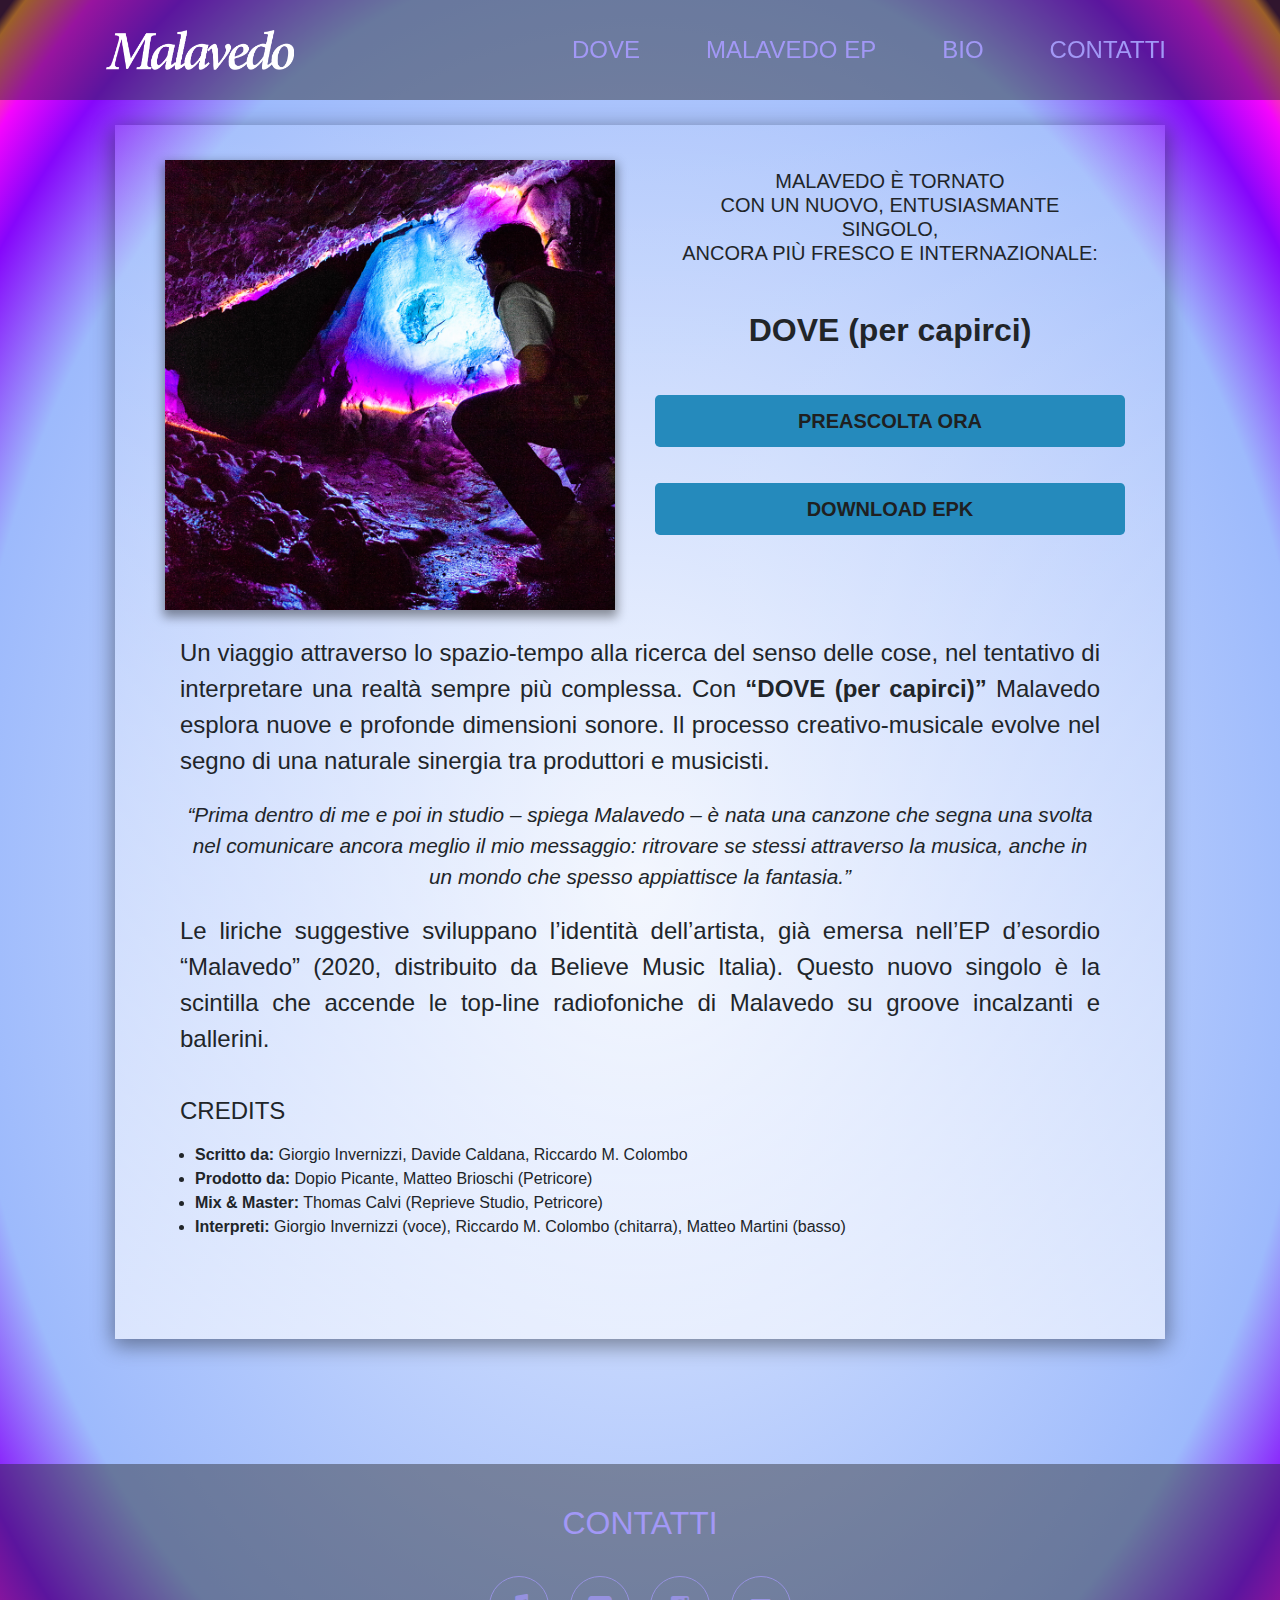
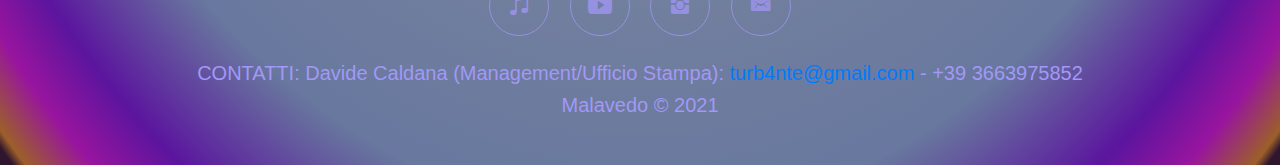
==== index.html @ f66ec800 "text fix" ====
<!DOCTYPE html>
<html>

<head>
    <meta charset="utf-8">
    <meta name="viewport" content="width=device-width, initial-scale=1.0, shrink-to-fit=no">
    <title>Malavedo - DOVE (per capirci)</title>
    <meta property="og:title" content="Malavedo" />
    <meta property="og:type" content="website" />
    <meta property="og:image" content="https://i1.sndcdn.com/artworks-v2FsKW2fIOmvH3f9-vyyWFQ-t500x500.jpg" />
    <meta property="og:url" content="https://malavedo.github.io/" />
    <meta property="og:description" content="Malavedo sta per rilasciare il nuovo singolo “DOVE (per capirci)”, risultato delle contaminazioni disco funk e lofi all’immaginario indie pop a cui fa riferimento." />
    <link rel="stylesheet" href="/assets/bootstrap/css/bootstrap.min.css">
    <link rel="stylesheet" href="/assets/fonts/ionicons.min.css">
    <link rel="stylesheet" href="/assets/css/Footer-Basic.css">
    <link rel="stylesheet" href="/assets/css/Navigation-Clean.css">
    <link rel="stylesheet" href="/assets/css/dove.css">
</head>

<body>
    <nav class="navbar navbar-light navbar-expand-lg navigation-clean fixed-top">
        <div class="container-fluid navbar-container"><a class="navbar-brand" href="/index.html"><img src="/assets/img/nome-orizz-bianco.png"></a><button data-toggle="collapse" class="navbar-toggler" data-target="#navcol-1"><span class="sr-only">Toggle navigation</span><span class="navbar-toggler-icon"></span></button>
            <div
                class="collapse navbar-collapse" id="navcol-1">
                <ul class="nav navbar-nav ml-auto">
                    <li class="nav-item">
                        <a class="nav-link" href="/index.html">
                            <h4 class="section-link">DOVE</h4>
                        </a>
                    </li>
                    <li class="nav-item">
                        <a class="nav-link" href="/malavedo-ep.html">
                            <h4 class="section-link">MALAVEDO EP</h4>
                        </a>
                    </li>
                    <li class="nav-item">
                        <a class="nav-link" href="/malavedo-bio.html">
                            <h4 class="section-link">BIO</h4>
                        </a>
                    </li>
                    <li class="nav-item">
                        <a class="nav-link" href="#CONTATTI">
                            <h4 class="section-link">CONTATTI</h4>
                        </a>
                    </li>
                </ul>
        </div>
        </div>
    </nav>
    <div class="container-fluid d-flex flex-column justify-content-around align-items-center">
        <div class="separator"></div>
        <div class="row block">
            <div class="col-md-12 col-lg-6 d-flex justify-content-center align-items-center cover-display"><img class="img-fluid cover" src="/assets/img/cover-dove.jpg"></div>
            <div class="col-md-12 col-lg-6 d-flex flex-column justify-content-around align-items-center">
                <h5 class="text-center">MALAVEDO È TORNATO<br>CON UN NUOVO, ENTUSIASMANTE SINGOLO,<br>ANCORA PIÙ FRESCO E INTERNAZIONALE:</h4>
                <h1 class="text-center" style="font-weight: bolder;">DOVE (per capirci)</h1>
                <a class="btn btn-block btn-lg presave" role="button" href="https://soundcloud.com/malavedo/dove-per-capirci-final-master/s-dWWCtQ2adMF" target="_blank">PREASCOLTA ORA</a>
                <a class="btn btn-block btn-lg presave" role="button" href="https://drive.google.com/drive/folders/1_D-41gXPr78xe6L-Khu7EOsWVPrktNWv?usp=sharing" target="_blank">DOWNLOAD EPK</a>
                <div>
                    <h6 class="text-center citazione"><br><br></h6>
                    <p class="text-right citazione"></p>
                </div>
            </div>
            <div class="col-12 text-container">
                <p class="text-justify">Un viaggio attraverso lo spazio-tempo alla ricerca del senso delle cose, nel tentativo di interpretare una realtà sempre più complessa. Con <b>“DOVE (per capirci)”</b> Malavedo esplora nuove e profonde dimensioni sonore. Il processo creativo-musicale evolve nel segno di una naturale sinergia tra produttori e musicisti.<br></p>
                <p class="text-center citazione">“Prima dentro di me e poi in studio – spiega Malavedo – è nata una canzone che segna una svolta nel comunicare ancora meglio il mio messaggio: ritrovare se stessi attraverso la musica, anche in un mondo che spesso appiattisce la fantasia.”<br></p>
                <p class="text-justify">Le liriche suggestive sviluppano l’identità dell’artista, già emersa nell’EP d’esordio “Malavedo” (2020, distribuito da Believe Music Italia). Questo nuovo singolo è la scintilla che accende le top-line radiofoniche di Malavedo su groove incalzanti e ballerini.<br></p>
                <p class="text-justify"><h4>CREDITS<br></h4>
                    <ul>
                        <li><b>Scritto da:</b> Giorgio Invernizzi, Davide Caldana, Riccardo M. Colombo</li>
                        <li><b>Prodotto da:</b> Dopio Picante, Matteo Brioschi (Petricore)</li>
                        <li><b>Mix & Master:</b> Thomas Calvi (Reprieve Studio, Petricore)</li>
                        <li><b>Interpreti:</b> Giorgio Invernizzi (voce), Riccardo M. Colombo (chitarra), Matteo Martini (basso)</li>
                    </ul><br></p>
            </div>
        </div>
    </div>
    <div id="CONTATTI" class="separator"></div>
    <div class="footer-basic">
        <h1 class="copyright" style="color: FB8D27;">CONTATTI</h1>
        <footer>
            <div class="social">
                <a class="d-inline-flex justify-content-center align-items-center" target="_blank" href="https://backl.ink/147158597"><i class="icon ion-music-note"></i></a>
                <a class="d-inline-flex justify-content-center align-items-center" target="_blank" href="https://www.youtube.com/channel/UCxhGLUmWALR99XXpZY4_KVw"><i class="icon ion-social-youtube"></i></a>
                <a class="d-inline-flex justify-content-center align-items-center" target="_blank" href="https://www.instagram.com/malavedo/"><i class="icon ion-social-instagram"></i></a>
                <a class="d-inline-flex justify-content-center align-items-center" target="_blank" href="mailto:turb4nte@gmail.com"><i class="icon ion-email"></i></a>
            </div>
        </footer>
        <h5 class="copyright">CONTATTI: Davide Caldana (Management/Ufficio Stampa): <a href="mailto:turb4nte@gmail.com">turb4nte@gmail.com</a> - +39 3663975852<br></h5>
                <h5 class="copyright" style="color: FB8D27;">Malavedo © 2021<br></h5>
    </div>
    <script src="/assets/js/jquery.min.js"></script>
    <script src="/assets/bootstrap/js/bootstrap.min.js"></script>
</body>

</html>
---- assets/css/Footer-Basic.css ----
.footer-basic {
  padding: 40px 0px;
  color: #4b4c4d;
  margin: 0px -100px;
  background: rgba(39,40,45,0.45098039215686275);
}

.footer-basic ul {
  padding: 0;
  list-style: none;
  text-align: center;
  font-size: 18px;
  line-height: 1.6;
  margin-bottom: 0;
}

.footer-basic li {
  padding: 0 10px;
}

.footer-basic ul a {
  color: inherit;
  text-decoration: none;
  opacity: 0.8;
}

.footer-basic ul a:hover {
  opacity: 1;
}

.footer-basic .social {
  text-align: center;
  padding: 25px 0px;
}

.footer-basic .social > a {
  font-size: 24px;
  width: 60px;
  line-height: 40px;
  display: inline-block;
  text-align: center;
  border-radius: 50%;
  margin: 0 8px;
  opacity: 0.75;
  color: #a298f6;
  border: 1px solid #a298f6 ;
  height: 60px;
}

.footer-basic .social > a:hover {
  opacity: 0.90;
  box-shadow: 0px 0px 10px #5026a0;
  border-color: #5026a0;
}

.footer-basic .copyright {
  text-align: center;
  color: #a298f6;
  padding: 0px;
}
---- assets/css/Navigation-Clean.css ----
.navigation-clean {
  padding-top: .75rem;
  padding-bottom: .75rem;
  color: #333;
  border-radius: 0;
  box-shadow: none;
  border: none;
  margin-bottom: 0;
  background: #27282d73;
}

@media (min-width: 992px) {
  .navigation-clean {
    max-height: 100px;
  }
}

@media (min-width:768px) {
  .navigation-clean {
    padding-top: 1rem;
    padding-bottom: 1rem;
  }
}

.navigation-clean .navbar-brand {
  height: 40px;
  margin-left: 25px;
  padding: 0px;
}

.navigation-clean .navbar-brand:hover {
  color: #222;
}

.navigation-clean.navbar-dark .navbar-brand:hover {
  color: #f0f0f0;
}

.navigation-clean .navbar-brand img {
  height: 100%;
  display: inline-block;
  margin-right: 10px;
  width: auto;
}

.navigation-clean .navbar-toggler {
  border-color: #ddd;
}

.navigation-clean .navbar-toggler:hover, .navigation-clean .navbar-toggler:focus {
  background: none;
}

.navigation-clean.navbar-dark .navbar-toggler {
  border-color: #555;
}

.navigation-clean .navbar-toggler {
  color: #888;
}

.navigation-clean.navbar-dark .navbar-toggler {
  color: #eee;
}

.navigation-clean .navbar-collapse, .navigation-clean .form-inline {
  border-top-color: #ddd;
}

.navigation-clean.navbar-dark .navbar-collapse, .navigation-clean.navbar-dark .form-inline {
  border-top-color: #333;
}

.navigation-clean .navbar-nav > .active > a, .navigation-clean .navbar-nav > .show > a {
  background: none;
  box-shadow: none;
}

.navigation-clean.navbar-light .navbar-nav .nav-link.active, .navigation-clean.navbar-light .navbar-nav .nav-link.active:focus, .navigation-clean.navbar-light .navbar-nav .nav-link.active:hover {
  color: #a99ec2ff;
  box-shadow: none;
  background: none;
  pointer-events: none;
}

.navigation-clean.navbar .navbar-nav .nav-link {
  color: #a298f6ff;
}

.navigation-clean.navbar-light .navbar-nav .nav-link:focus, .navigation-clean.navbar-light .navbar-nav .nav-link:hover {
  background-color: transparent;
  text-shadow: 0px 0px 10px #5026a0ff;
}

@media (min-width:768px) {
  .navigation-clean .navbar-nav .show .dropdown-menu {
    box-shadow: 0 4px 8px rgba(0,0,0,.1);
  }
}

@media (max-width:767px) {
  .navigation-clean .navbar-nav .show .dropdown-menu .dropdown-item {
    color: #37434d;
    padding-top: .8rem;
    padding-bottom: .8rem;
    line-height: 1;
  }
}

.navigation-clean .dropdown-menu .dropdown-item:focus, .navigation-clean .dropdown-menu .dropdown-item {
  line-height: 2;
  color: #37434d;
}

.navigation-clean .dropdown-menu .dropdown-item:focus, .navigation-clean .dropdown-menu .dropdown-item:hover {
  background: #eee;
  color: inherit;
}

.navigation-clean.navbar-dark {
  background-color: #1f2021;
  color: #fff;
}

.navigation-clean.navbar-dark .navbar-nav a.active, .navigation-clean.navbar-dark .navbar-nav a.active:focus, .navigation-clean.navbar-dark .navbar-nav a.active:hover {
  color: #8f8f8f;
  box-shadow: none;
  background: none;
  pointer-events: none;
}

.navigation-clean.navbar-dark .navbar-nav .nav-link {
  color: #dfe8ee;
}

.navigation-clean.navbar-dark .navbar-nav .nav-link:focus, .navigation-clean.navbar-dark .navbar-nav .nav-link:hover {
  color: #fff;
  background-color: transparent;
}

.navigation-clean.navbar-dark .navbar-nav > li > .dropdown-menu {
  background-color: #1f2021;
}

.navigation-clean.navbar-dark .dropdown-menu .dropdown-item:focus, .navigation-clean.navbar-dark .dropdown-menu .dropdown-item {
  color: #f2f5f8;
}

.navigation-clean.navbar-dark .dropdown-menu .dropdown-item:focus, .navigation-clean.navbar-dark .dropdown-menu .dropdown-item:hover {
  background: #363739;
}

@media (max-width:767px) {
  .navigation-clean.navbar-dark .navbar-nav .show .dropdown-menu .dropdown-item {
    color: #fff;
  }
}

@media (min-width: 576px) {
  .navbar-container {
    margin-right: 25px;
    margin-left: 25px;
  }
}

@media (min-width: 768px) {
  .navbar-container {
    margin-right: 50px;
    margin-left: 50px;
  }
}
---- assets/css/dove.css ----
:root {
  --white: #ffffffff;
  --light-violet: #a99ec2ff;
  --violet: #a298f6ff;
  --fluo-azure: #2bf7eeff;
  --light-green: #25b0a9ff;
  --light-blue: #258abcff;
  --blue: #00368cff;
  --purple: #5026a0ff;
  --semi-black: #27282dff;
  --rich-black: #000a0fff;
}

body {
  background: radial-gradient(#EBF1FE 0%, #9DBAFC 75%, #8606FB 87%, #F405FD 93%, #FB8D27 98%, #370631 99%);
  padding: 0px 100px;
}

.container, .container-fluid, .container-lg, .container-md, .container-sm, .container-xl {
  padding: 15px;
}

.cover-display {
  padding: 10px 25px;
}

.row {
  margin: 10px 20px;
}

.block {
  background: linear-gradient(rgba(255,255,255,0.1) 0%, rgba(255,255,255,0.6) 100%);
  box-shadow: 0px 5px 20px 2px rgba(0,0,0,0.4);
  padding: 25px 25px;
  padding-bottom: 20px;
  margin-left: -150px;
  margin-right: -150px;
}

@media (min-width: 576px) {
  .block {
    margin-left: -50px;
    margin-right: -50px;
  }
}

@media (min-width: 768px) {
  .block {
    padding-bottom: 40px;
    margin-left: 0px;
    margin-right: 0px;
  }
}

p {
  margin: 0px;
  padding: 10px 25px;
  font-size: 150%;
}

.cover {
  box-shadow: 0px 5px 10px 2px rgba(0,0,0,0.4);
  max-height: 65vh;
}

.h1, .h2, .h3, .h4, .h5, .h6, h1, h2, h3, h4, h5, h6 {
  padding: 10px 25px;
}

h1, .h1 {
  font-size: 200%;
}

.prod {
  margin-bottom: .5rem;
}

.description {
  padding-top: 0px;
  padding-bottom: 0px;
}

.track {
  padding: 10px 0px;
}

.section-link {
  margin-bottom: 0px;
}

.separator {
  min-height: 100px;
}

h1.citazione, h2.citazione, h3.citazione, h4.citazione, h5.citazione, h6.citazione {
  padding-bottom: 0px;
  margin-bottom: -20px;
  font-style: italic;
}

p.citazione {
  padding-top: 10px;
  margin: 0px;
  font-style: italic;
  font-size: 130%;
}

.text-container {
  margin-top: 5px;
}

a:hover .icon {
  color: #5026a0;
}

.presave {
  color: #1f2021;
  background: #258abc;
  font-weight: bold;
  padding: 10px 0px;
  margin: 10px 25px;
}

.presave:hover {
  background: #F405FD;
  box-shadow: 0px 0px 10px 2px #77117a;
}

@media (max-width: 768px) {
  .nav.navbar-nav.ml-auto {
    margin-top: 20px;
  }
}

p a {
  color: var(--purple);
}
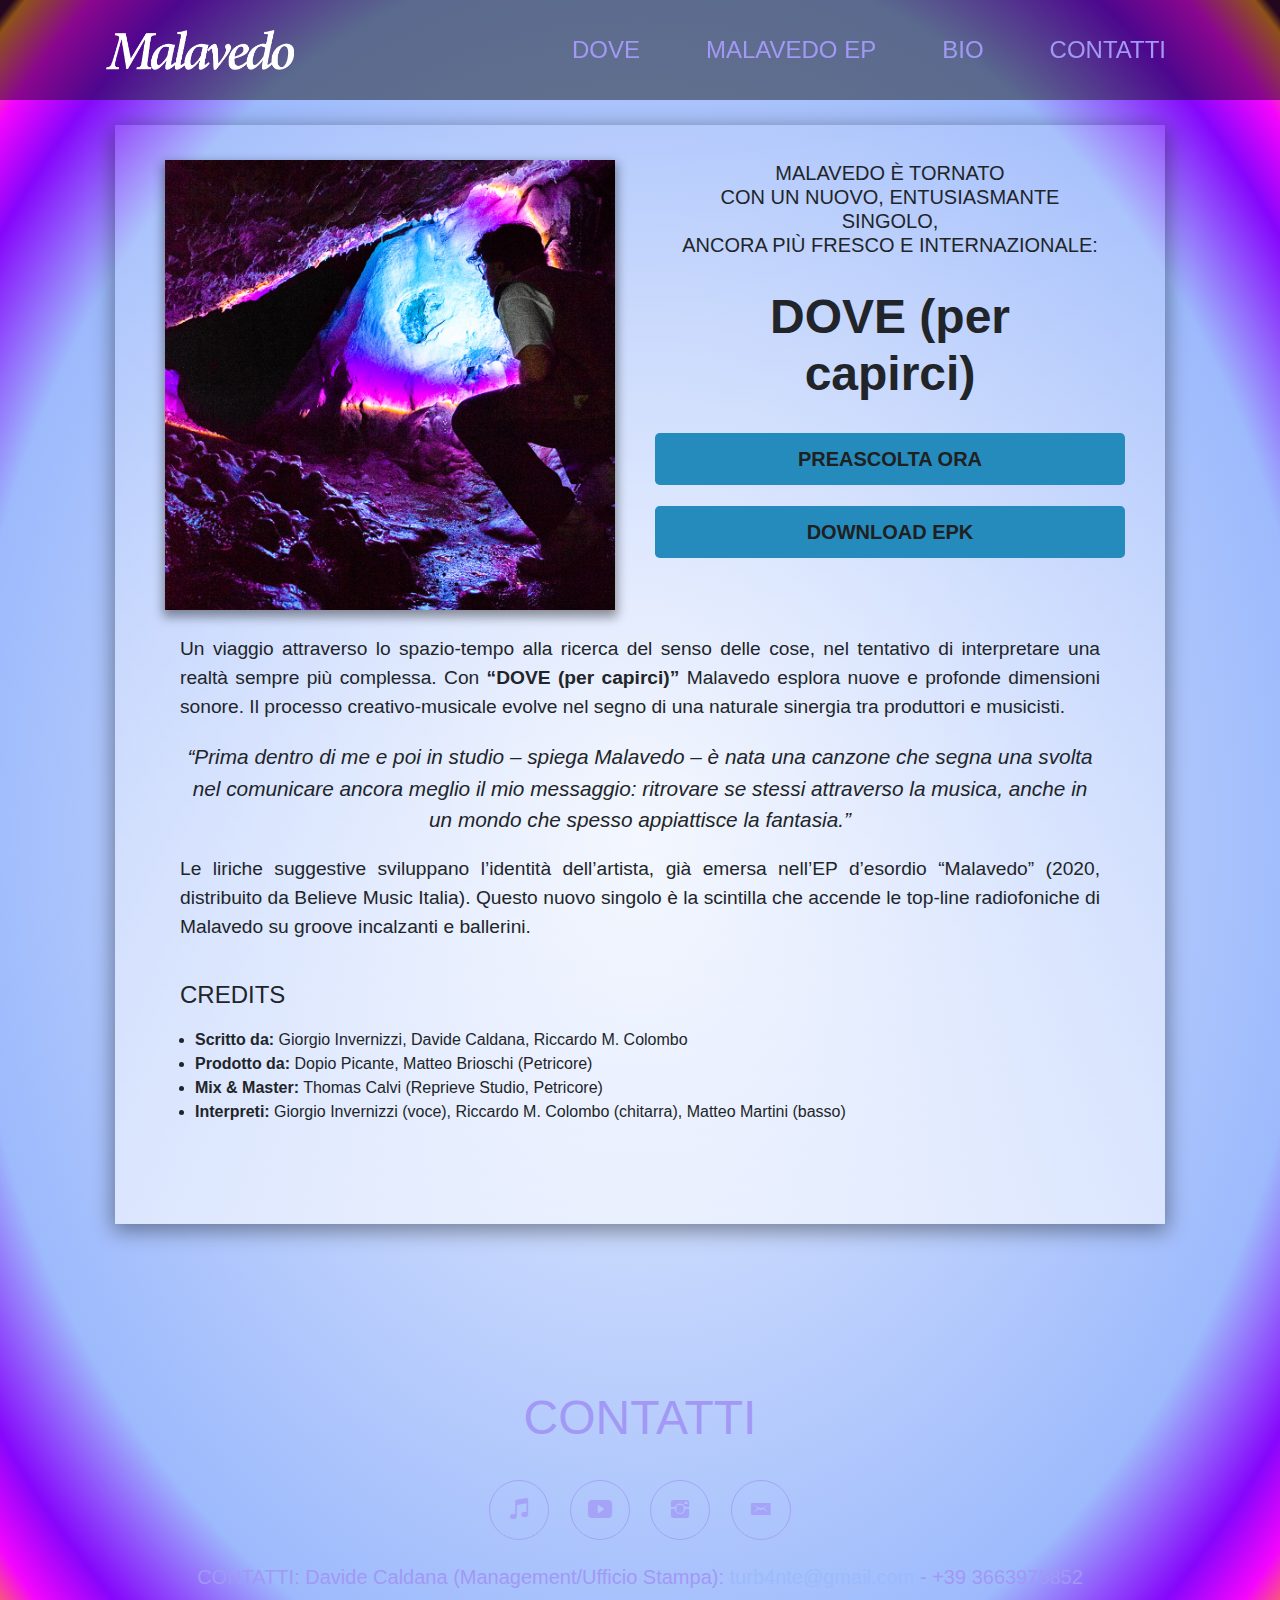
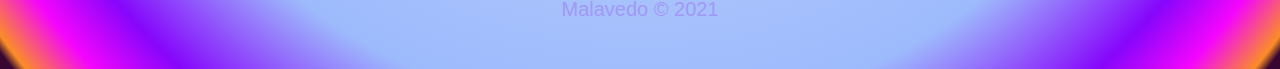
==== commit acdc6cc8: "color fix" ====
--- a/index.html
+++ b/index.html
@@ -87,7 +87,7 @@
             </div>
         </footer>
         <h5 class="copyright">CONTATTI: Davide Caldana (Management/Ufficio Stampa): <a href="mailto:turb4nte@gmail.com">turb4nte@gmail.com</a> - +39 3663975852<br></h5>
-                <h5 class="copyright" style="color: FB8D27;">Malavedo © 2021<br></h5>
+        <h5 class="copyright" style="color: FB8D27;">Malavedo © 2021<br></h5>
     </div>
     <script src="/assets/js/jquery.min.js"></script>
     <script src="/assets/bootstrap/js/bootstrap.min.js"></script>
--- a/assets/css/Footer-Basic.css
+++ b/assets/css/Footer-Basic.css
@@ -2,7 +2,7 @@
   padding: 40px 0px;
   color: #4b4c4d;
   margin: 0px -100px;
-  background: rgba(39,40,45,0.45098039215686275);
+  background: 08080873;
 }
 
 .footer-basic ul {
@@ -59,3 +59,10 @@
   padding: 0px;
 }
 
+a {
+  color: #9DBAFC;
+}
+
+a:hover {
+  color: #EBF1FE;
+}--- a/assets/css/Navigation-Clean.css
+++ b/assets/css/Navigation-Clean.css
@@ -6,7 +6,7 @@
   box-shadow: none;
   border: none;
   margin-bottom: 0;
-  background: #27282d73;
+  background: #08080873;
 }
 
 @media (min-width: 992px) {
--- a/assets/css/dove.css
+++ b/assets/css/dove.css
@@ -55,7 +55,7 @@
 p {
   margin: 0px;
   padding: 10px 25px;
-  font-size: 150%;
+  font-size: 120%;
 }
 
 .cover {
@@ -68,7 +68,7 @@
 }
 
 h1, .h1 {
-  font-size: 200%;
+  font-size: 300%;
 }
 
 .prod {
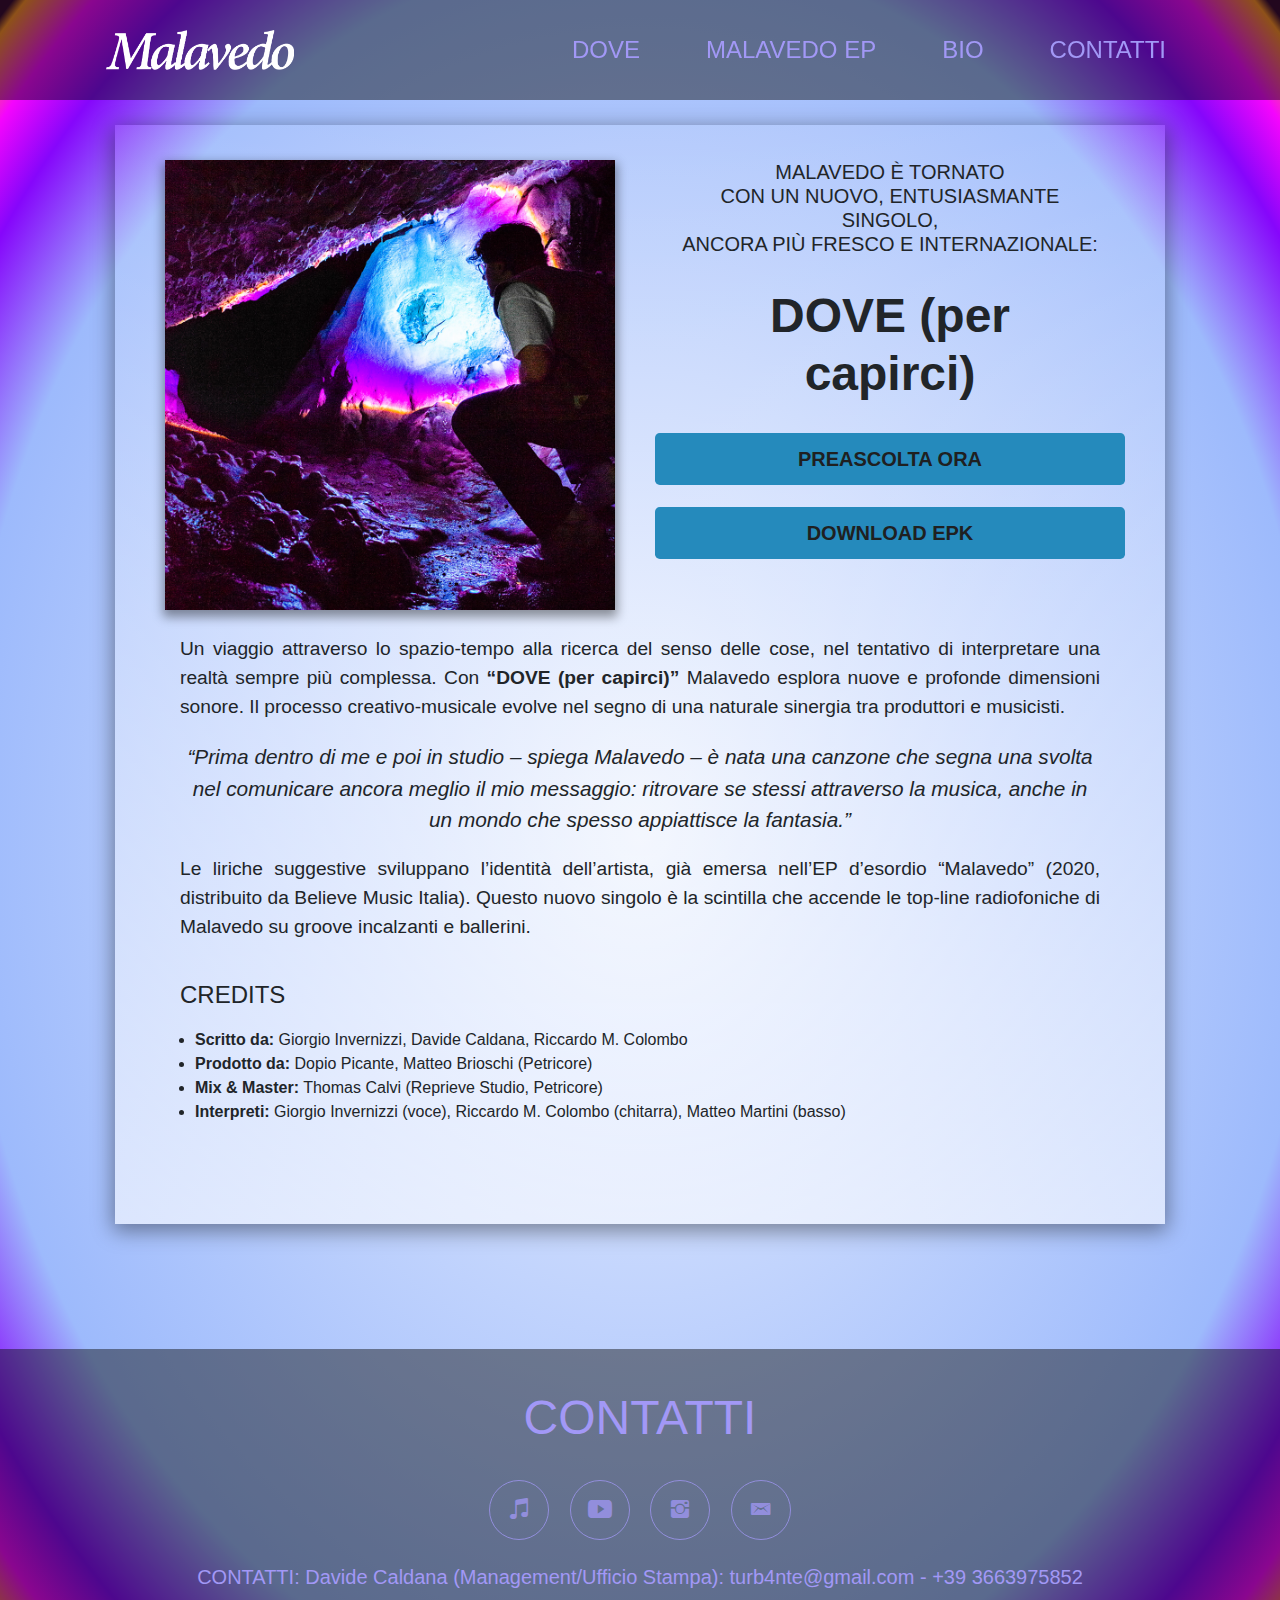
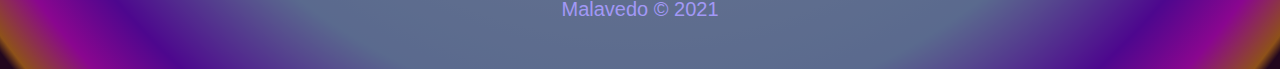
==== commit 0ffab7c8: "Update index.html" ====
--- a/index.html
+++ b/index.html
@@ -51,7 +51,7 @@
         <div class="separator"></div>
         <div class="row block">
             <div class="col-md-12 col-lg-6 d-flex justify-content-center align-items-center cover-display"><img class="img-fluid cover" src="/assets/img/cover-dove.jpg"></div>
-            <div class="col-md-12 col-lg-6 d-flex flex-column justify-content-around align-items-center">
+            <div class="col-md-12 col-lg-6 d-flex flex-column justify-content-between align-items-center">
                 <h5 class="text-center">MALAVEDO È TORNATO<br>CON UN NUOVO, ENTUSIASMANTE SINGOLO,<br>ANCORA PIÙ FRESCO E INTERNAZIONALE:</h4>
                 <h1 class="text-center" style="font-weight: bolder;">DOVE (per capirci)</h1>
                 <a class="btn btn-block btn-lg presave" role="button" href="https://soundcloud.com/malavedo/dove-per-capirci-final-master/s-dWWCtQ2adMF" target="_blank">PREASCOLTA ORA</a>
--- a/assets/css/Footer-Basic.css
+++ b/assets/css/Footer-Basic.css
@@ -2,7 +2,7 @@
   padding: 40px 0px;
   color: #4b4c4d;
   margin: 0px -100px;
-  background: 08080873;
+  background: #08080873;
 }
 
 .footer-basic ul {
@@ -60,9 +60,10 @@
 }
 
 a {
-  color: #9DBAFC;
+  color: #a298f6;
 }
 
 a:hover {
-  color: #EBF1FE;
+  box-shadow: 0px 0px 10px #5026a0;
+  border-color: #5026a0;
 }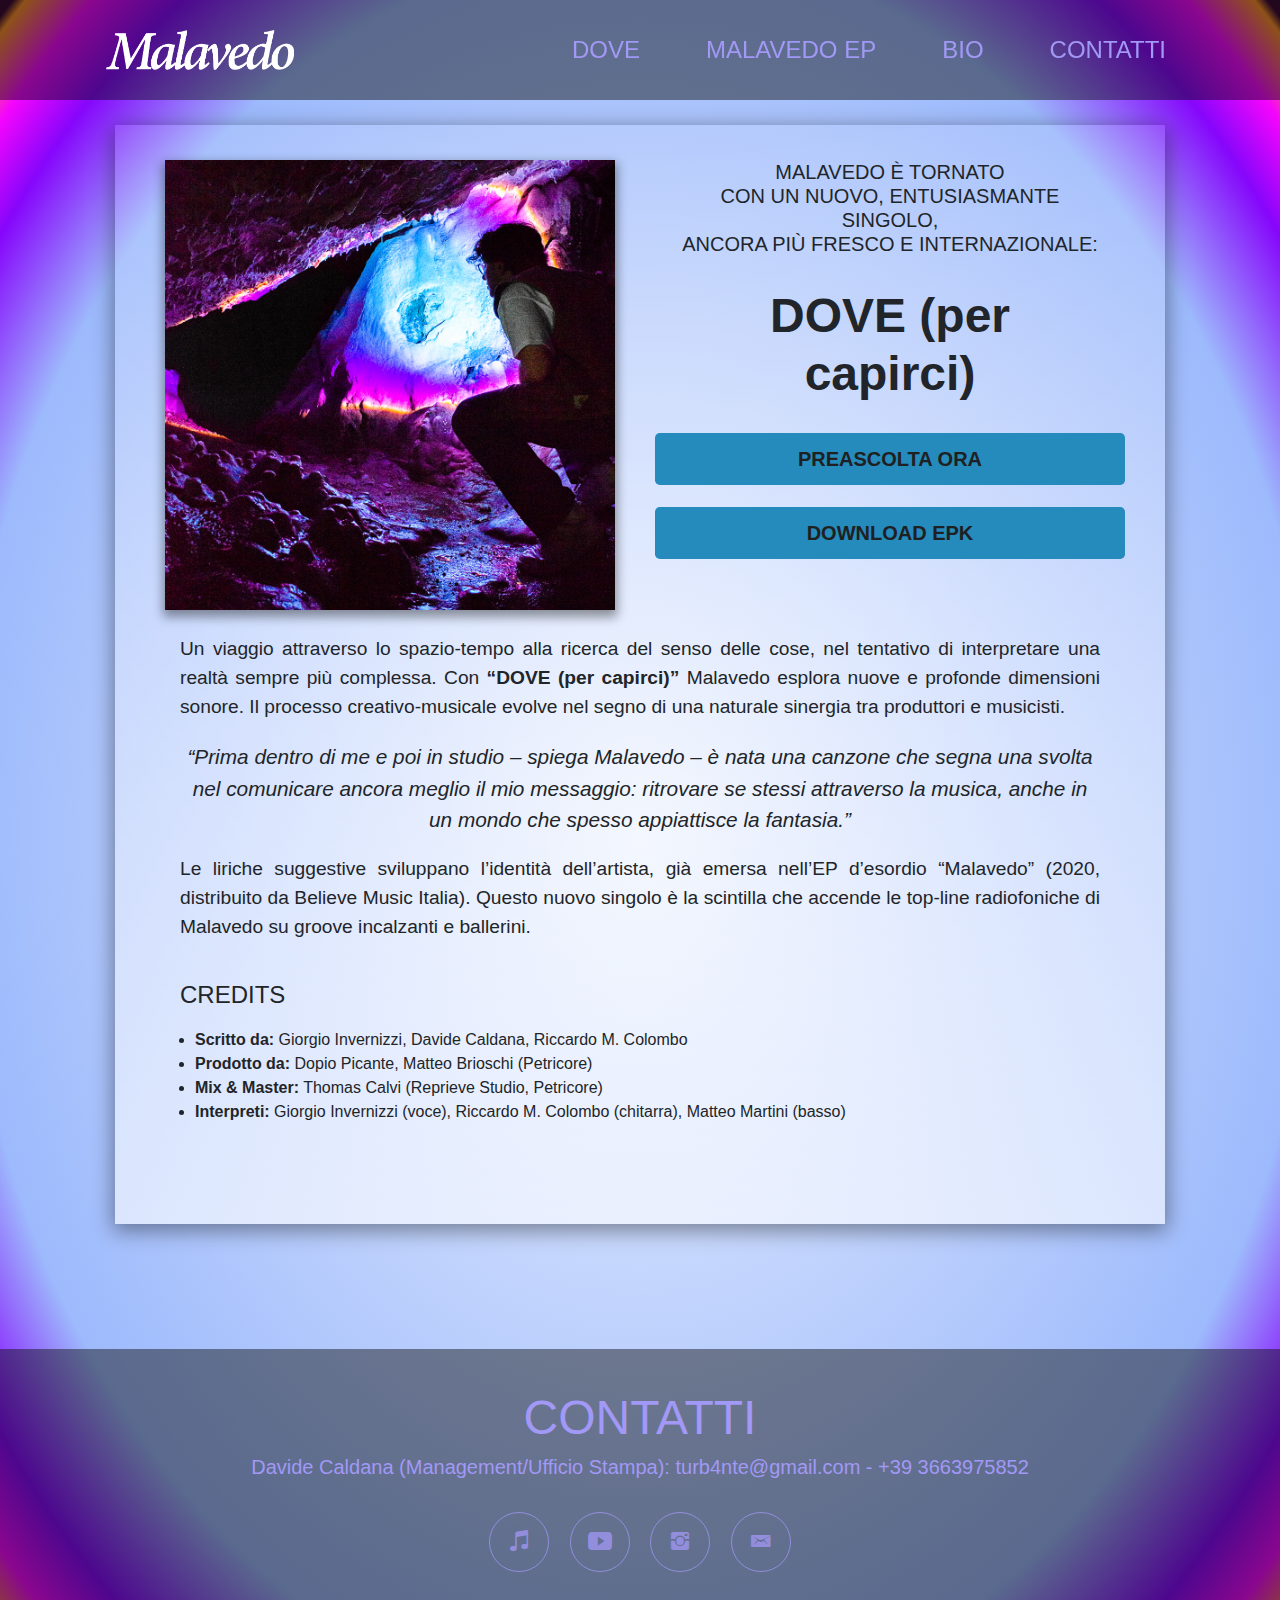
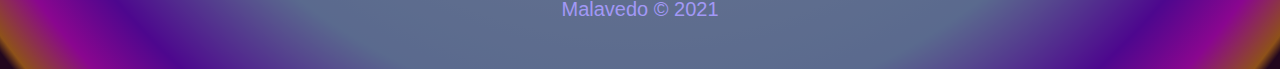
==== commit c87f33b7: "bio fix + footer" ====
--- a/index.html
+++ b/index.html
@@ -78,6 +78,7 @@
     <div id="CONTATTI" class="separator"></div>
     <div class="footer-basic">
         <h1 class="copyright" style="color: FB8D27;">CONTATTI</h1>
+        <h5 class="copyright">Davide Caldana (Management/Ufficio Stampa): <a href="mailto:turb4nte@gmail.com">turb4nte@gmail.com</a> - +39 3663975852<br></h5>
         <footer>
             <div class="social">
                 <a class="d-inline-flex justify-content-center align-items-center" target="_blank" href="https://backl.ink/147158597"><i class="icon ion-music-note"></i></a>
@@ -86,7 +87,6 @@
                 <a class="d-inline-flex justify-content-center align-items-center" target="_blank" href="mailto:turb4nte@gmail.com"><i class="icon ion-email"></i></a>
             </div>
         </footer>
-        <h5 class="copyright">CONTATTI: Davide Caldana (Management/Ufficio Stampa): <a href="mailto:turb4nte@gmail.com">turb4nte@gmail.com</a> - +39 3663975852<br></h5>
         <h5 class="copyright" style="color: FB8D27;">Malavedo © 2021<br></h5>
     </div>
     <script src="/assets/js/jquery.min.js"></script>
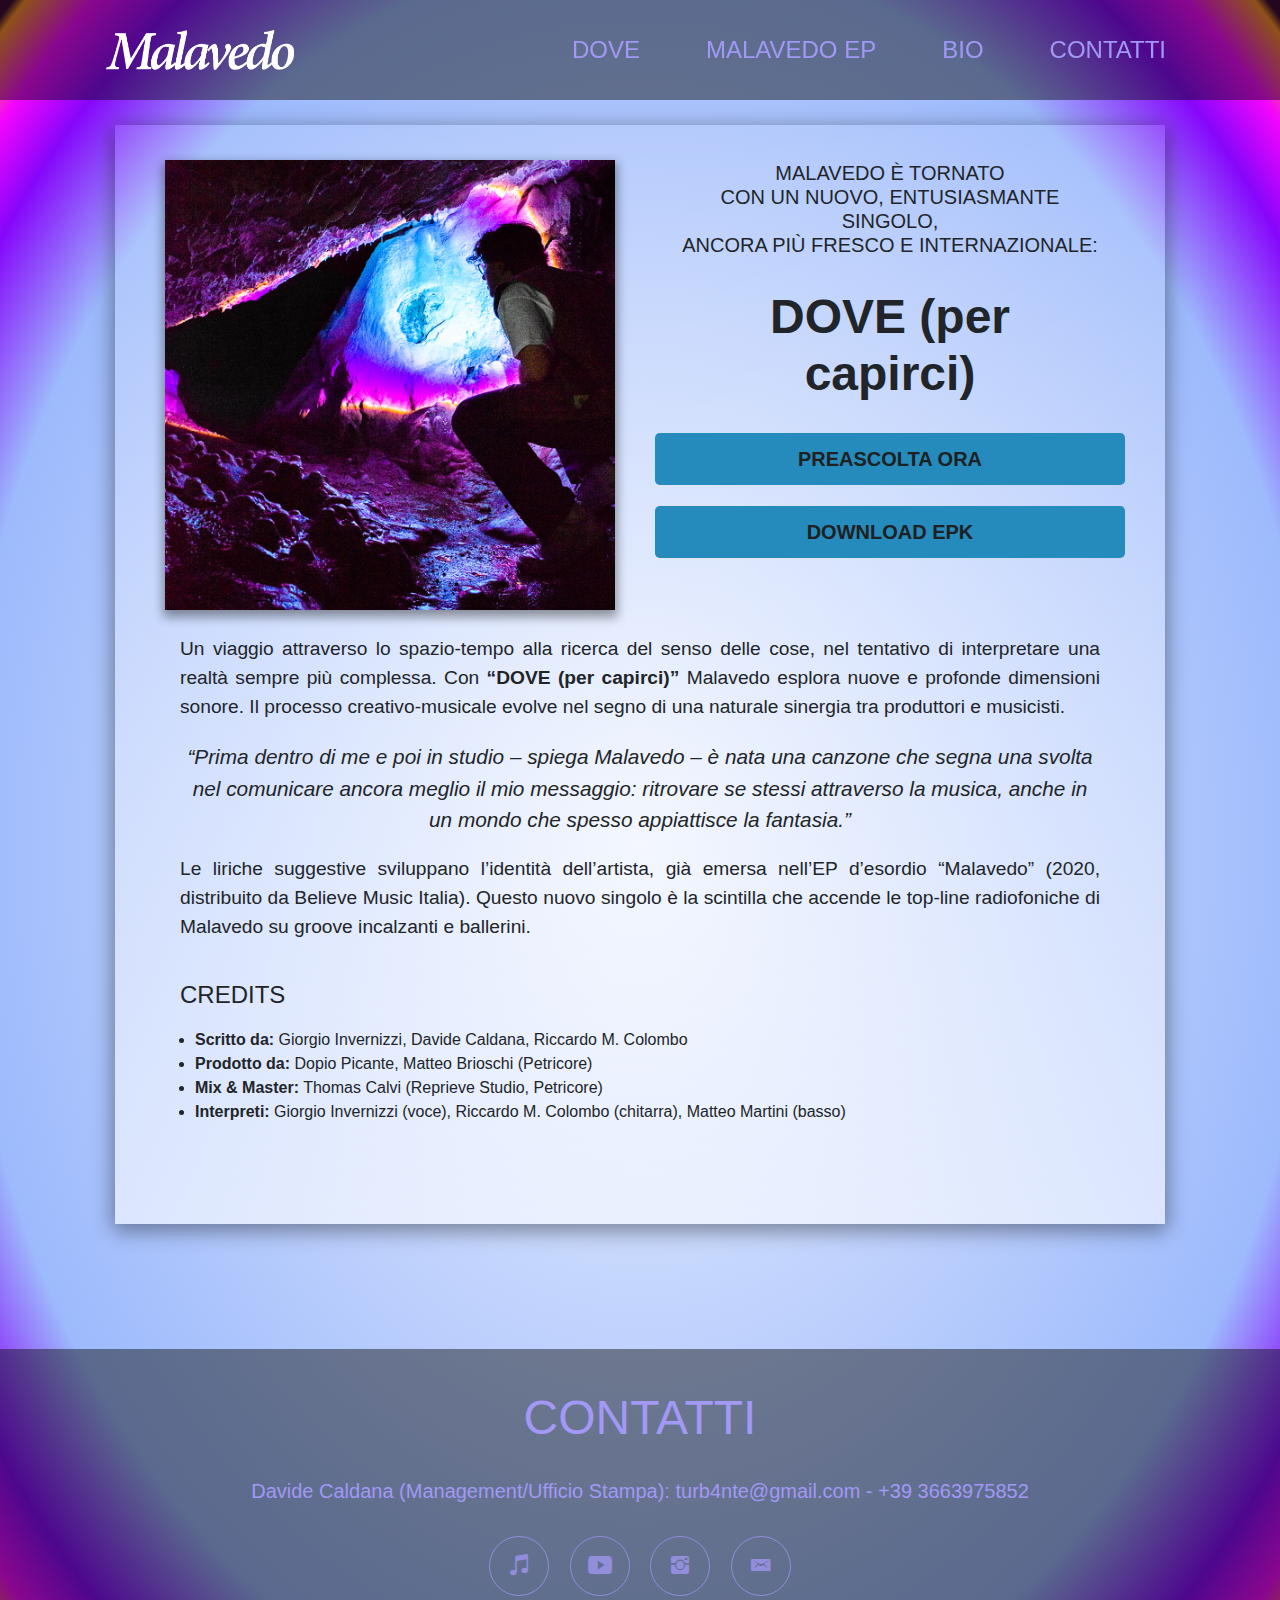
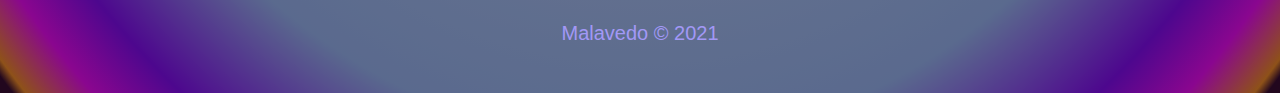
==== commit e7694244: "footer fix" ====
--- a/index.html
+++ b/index.html
@@ -51,7 +51,7 @@
         <div class="separator"></div>
         <div class="row block">
             <div class="col-md-12 col-lg-6 d-flex justify-content-center align-items-center cover-display"><img class="img-fluid cover" src="/assets/img/cover-dove.jpg"></div>
-            <div class="col-md-12 col-lg-6 d-flex flex-column justify-content-between align-items-center">
+            <div class="col-md-12 col-lg-6 d-flex flex-column justify-content-around align-items-center">
                 <h5 class="text-center">MALAVEDO È TORNATO<br>CON UN NUOVO, ENTUSIASMANTE SINGOLO,<br>ANCORA PIÙ FRESCO E INTERNAZIONALE:</h4>
                 <h1 class="text-center" style="font-weight: bolder;">DOVE (per capirci)</h1>
                 <a class="btn btn-block btn-lg presave" role="button" href="https://soundcloud.com/malavedo/dove-per-capirci-final-master/s-dWWCtQ2adMF" target="_blank">PREASCOLTA ORA</a>
@@ -78,7 +78,7 @@
     <div id="CONTATTI" class="separator"></div>
     <div class="footer-basic">
         <h1 class="copyright" style="color: FB8D27;">CONTATTI</h1>
-        <h5 class="copyright">Davide Caldana (Management/Ufficio Stampa): <a href="mailto:turb4nte@gmail.com">turb4nte@gmail.com</a> - +39 3663975852<br></h5>
+        <h5 class="copyright"><br>Davide Caldana (Management/Ufficio Stampa): <a href="mailto:turb4nte@gmail.com">turb4nte@gmail.com</a> - +39 3663975852<br></h5>
         <footer>
             <div class="social">
                 <a class="d-inline-flex justify-content-center align-items-center" target="_blank" href="https://backl.ink/147158597"><i class="icon ion-music-note"></i></a>
--- a/assets/css/Footer-Basic.css
+++ b/assets/css/Footer-Basic.css
@@ -59,11 +59,10 @@
   padding: 0px;
 }
 
-a {
+.footer-basic .copyright a, .a {
   color: #a298f6;
 }
 
-a:hover {
-  box-shadow: 0px 0px 10px #5026a0;
-  border-color: #5026a0;
+.footer-basic .copyright a:hover, .a:hover {
+  color: #5026a0;
 }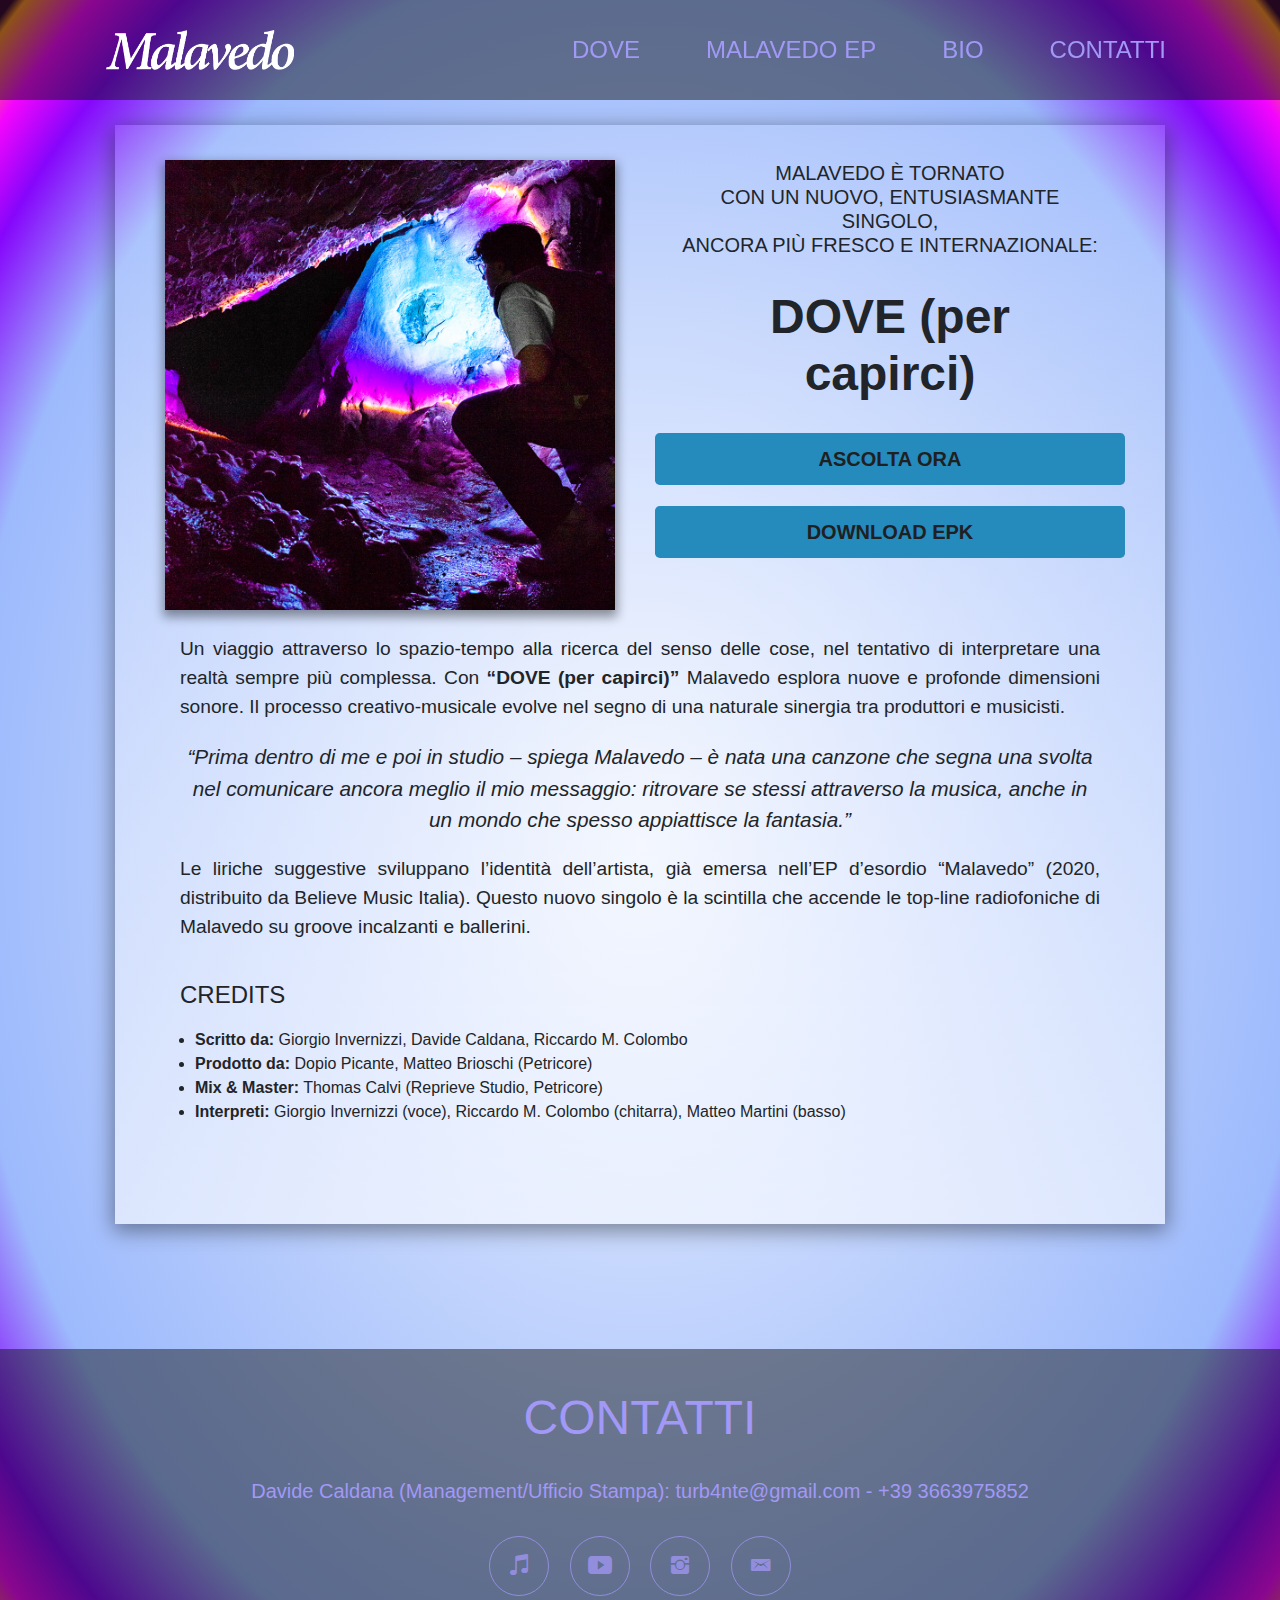
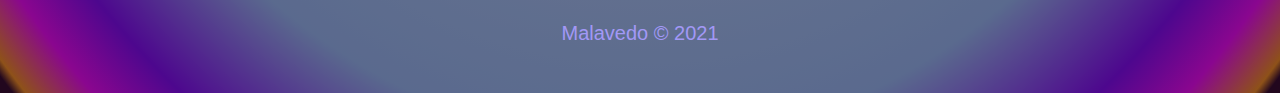
==== commit 09ee58cf: "Update index.html" ====
--- a/index.html
+++ b/index.html
@@ -54,7 +54,7 @@
             <div class="col-md-12 col-lg-6 d-flex flex-column justify-content-around align-items-center">
                 <h5 class="text-center">MALAVEDO È TORNATO<br>CON UN NUOVO, ENTUSIASMANTE SINGOLO,<br>ANCORA PIÙ FRESCO E INTERNAZIONALE:</h4>
                 <h1 class="text-center" style="font-weight: bolder;">DOVE (per capirci)</h1>
-                <a class="btn btn-block btn-lg presave" role="button" href="https://soundcloud.com/malavedo/dove-per-capirci-final-master/s-dWWCtQ2adMF" target="_blank">PREASCOLTA ORA</a>
+                <a class="btn btn-block btn-lg presave" role="button" href="https://backl.ink/147158597" target="_blank">ASCOLTA ORA</a>
                 <a class="btn btn-block btn-lg presave" role="button" href="https://drive.google.com/drive/folders/1_D-41gXPr78xe6L-Khu7EOsWVPrktNWv?usp=sharing" target="_blank">DOWNLOAD EPK</a>
                 <div>
                     <h6 class="text-center citazione"><br><br></h6>
@@ -71,7 +71,8 @@
                         <li><b>Prodotto da:</b> Dopio Picante, Matteo Brioschi (Petricore)</li>
                         <li><b>Mix & Master:</b> Thomas Calvi (Reprieve Studio, Petricore)</li>
                         <li><b>Interpreti:</b> Giorgio Invernizzi (voce), Riccardo M. Colombo (chitarra), Matteo Martini (basso)</li>
-                    </ul><br></p>
+                    </ul><br>
+                </p>
             </div>
         </div>
     </div>
@@ -87,7 +88,7 @@
                 <a class="d-inline-flex justify-content-center align-items-center" target="_blank" href="mailto:turb4nte@gmail.com"><i class="icon ion-email"></i></a>
             </div>
         </footer>
-        <h5 class="copyright" style="color: FB8D27;">Malavedo © 2021<br></h5>
+        <h5 class="copyright">Malavedo © 2021<br></h5>
     </div>
     <script src="/assets/js/jquery.min.js"></script>
     <script src="/assets/bootstrap/js/bootstrap.min.js"></script>
--- a/assets/css/dove.css
+++ b/assets/css/dove.css
@@ -132,6 +132,6 @@
   }
 }
 
-p a {
+p a, .a {
   color: var(--purple);
 }